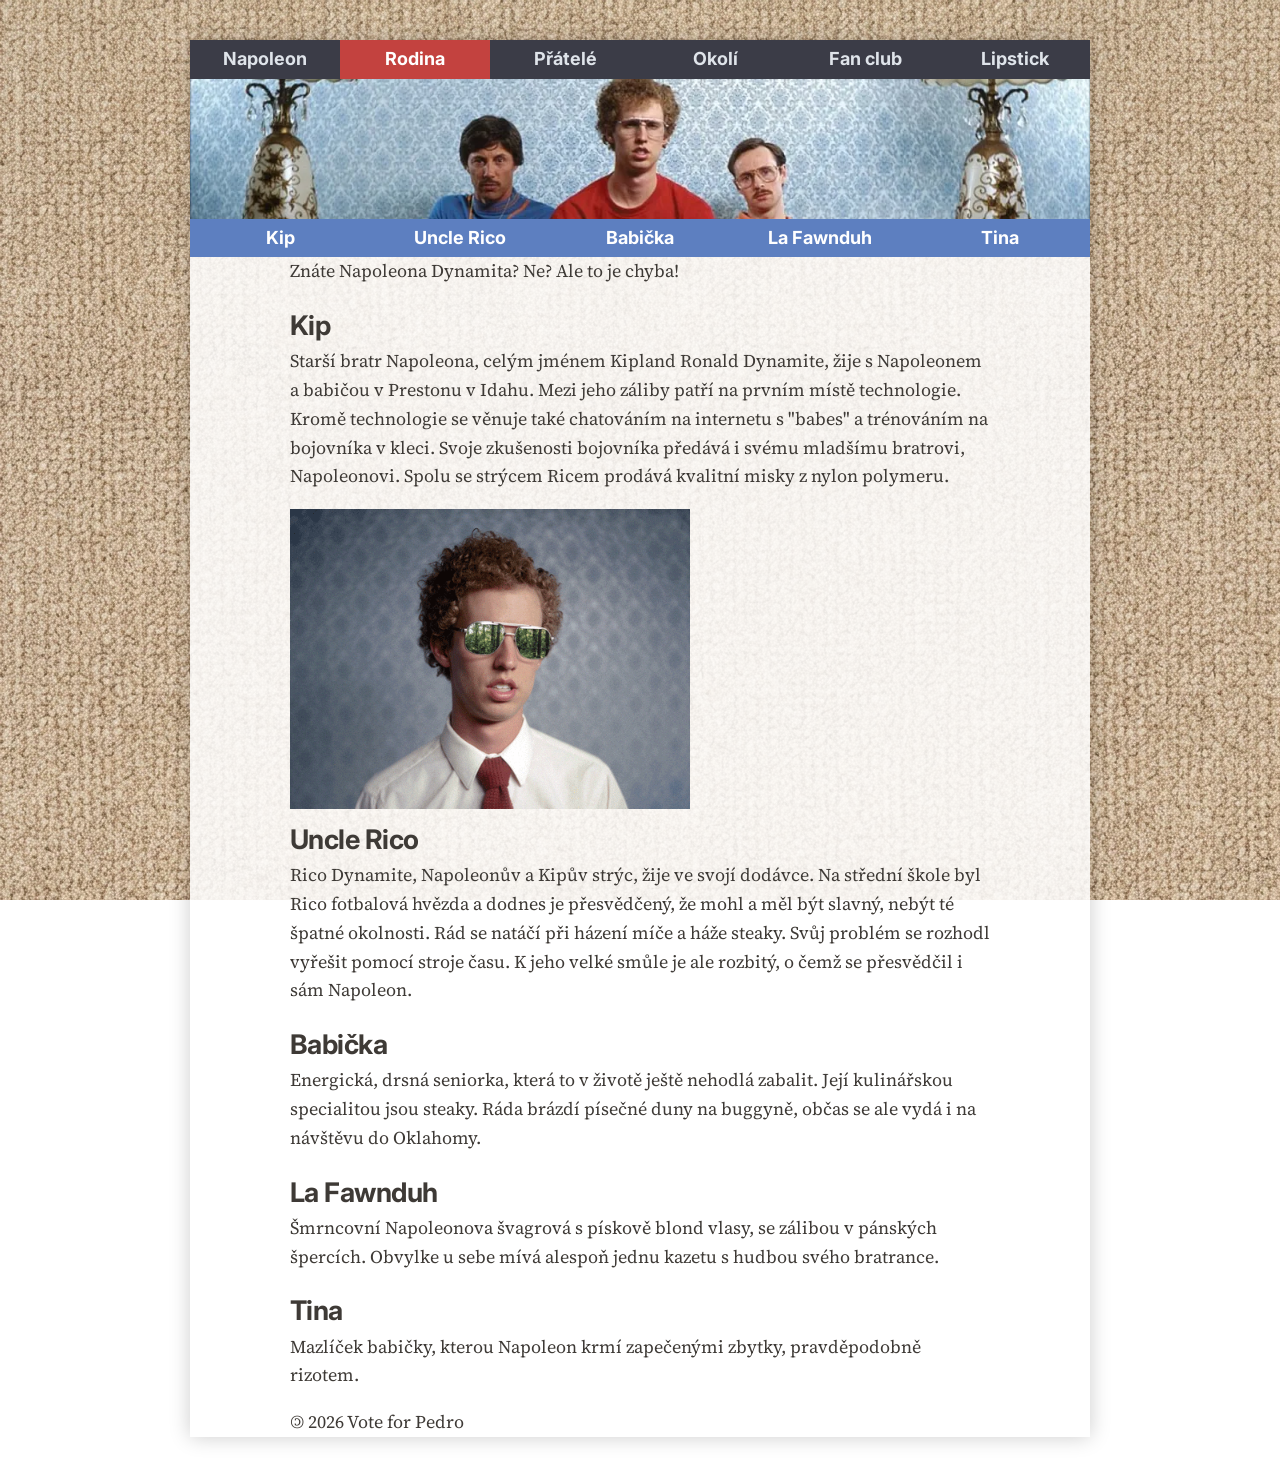
==== family.html @ bb0e6427 "pořádek v bannerech" ====
<!DOCTYPE html>
<html lang="cs">
<head>
    <meta charset="UTF-8">
    <title>Webovka nulaJEDNA</title>
    <link rel="icon" type="image/webp" href="icon.webp">
    <link href="https://fonts.googleapis.com/css2?family=Inter:wght@400;600&family=Source+Serif+4:wght@400;600&display=swap" rel="stylesheet">
    <link rel="stylesheet" href="style.css">
</head>
<body>

    <div class="page-wrapper">
        <header>
            <!-- hlavní nabídka -->
            <nav class="main-nav">
                <ul>
                    <li><a href="index.html">Napoleon</a></li>
                    <li><a class="active" href="family.html">Rodina</a></li>
                    <li><a href="friends.html">Přátelé</a></li>
                    <li><a href="other.html">Okolí</a></li>
                    <li><a href="fan-club.html">Fan club</a></li>
                    <li><a href="lipstick.html">Lipstick</a></li>
                </ul>
            </nav>

            <section class="banner">
                <img src="picture/banner/banner-family.webp" alt="banner Napoleons Family">
            </section>

            <nav class="sec-nav">
                <ul>
                    <li><a href="#section1">Kip</a></li>
                    <li><a href="#section2">Uncle Rico</a></li>
                    <li><a href="#section3">Babička</a></li>
                    <li><a href="#section4">La Fawnduh</a></li>
                    <li><a href="#section5">Tina</a></li>
                </ul>
            </nav>
            
        </header>

        <main>
            <!--<h1><a class="title-link" href="https://mak-024.github.io/webovka01/">Webovka <em>nula</em><strong>JEDNA</strong>...</a></h1> -->
            <h1 class="skryty-nadpis">Rodina</h1>
            <article>
                <p>Znáte Napoleona Dynamita? Ne? Ale to je chyba!</p>
            </article>       
            <article id="section1">
                <h2>Kip</h2>
                <p>Starší bratr Napoleona, celým jménem Kipland Ronald Dynamite, žije s Napoleonem a babičou v Prestonu v Idahu. Mezi jeho záliby patří na prvním místě technologie. Kromě technologie se věnuje také chatováním na internetu s "babes" a trénováním na bojovníka v kleci. Svoje zkušenosti bojovníka předává i svému mladšímu bratrovi, Napoleonovi. Spolu se strýcem Ricem prodává kvalitní misky z nylon polymeru.</p>
                <img src="Napoleon.gif" alt="Napoleon Dynamit" width="400" height="300">
            </article>
            <article id="section2">
                <h2>Uncle Rico</h2>
                <p>Rico Dynamite, Napoleonův a Kipův strýc, žije ve svojí dodávce. Na střední škole byl Rico fotbalová hvězda a dodnes je přesvědčený, že mohl a měl být slavný, nebýt té špatné okolnosti. Rád se natáčí při házení míče a háže steaky. Svůj problém se rozhodl vyřešit pomocí stroje času. K jeho velké smůle je ale rozbitý, o čemž se přesvědčil i sám Napoleon.</p>
            </article>
            <article id="section3">
                <h2>Babička</h2>
                <p>Energická, drsná seniorka, která to v životě ještě nehodlá zabalit. Její kulinářskou specialitou jsou steaky. Ráda brázdí písečné duny na buggyně, občas se ale vydá i na návštěvu do Oklahomy.</p>
            </article>
            <article id="section4">
                <h2>La Fawnduh</h2>
                <p>Šmrncovní Napoleonova švagrová s pískově blond vlasy, se zálibou v pánských špercích. Obvylke u sebe mívá alespoň jednu kazetu s hudbou svého bratrance.</p>
            </article>            
            <article id="section5">
                <h2>Tina</h2>
                <p>Mazlíček babičky, kterou Napoleon krmí zapečenými zbytky, pravděpodobně rizotem.</p>
            </article>
        </main>

        <footer>
            <p><span class="copyleft">&copy;</span> 2026 Vote for Pedro</p>
        </footer>
    </div>

</body>
</html>
---- style.css ----
:root {
  /* --- paleta ChatGPT a Claude --- */
  /* Base neutrals */
  --nd-cream: #F2EDE3;   /* CRT světlo / papír */
  --nd-beige: #E7D8B1;   /* vybledlé stěny */
  --nd-tan: #C9B28C;     /* karton / starý papír */

  /* Cool tones */
  --nd-mint-gray: #8FA6A1; /* školní chodby */
  --nd-denim: #6B7C8C;     /* jeans / 2000s modrá */
  --nd-lavender: #B7A3C7;  /* pastelové světlo */

  /* Accent */
  --nd-orange: #D96C4A;    /* retro 2000s akcent */

  /* Dark contrast */
  --nd-chocolate: #3E3A36; /* text / linie */

  --paper-overlay: rgba(255,255,255,0.85);
 
  /* --- https://coolors.co/ --- */

  --willow-green: #8ed081ff;
  --celadon: #b4d2baff;
  --vanilla-custard: #dce2aaff;
  --copper: #b57f50ff;
  --ebony: #4b543bff;

  --pale-slate: #c8bfc7ff;
  --sage-green: #7a9b76ff;
  --grey-olive: #8a7e72ff;
  --night-bordeaux: #5a2328ff;
  --pitch-black: #090302ff;

  --sky-surge: #5bc0ebff;
  --banana-cream: #fde74cff;
  --yellow-green: #9bc53dff;
  --tomato-jam: #c3423fff;
  --iron-grey: #404e4dff;

  /* --- podle obrázku --- */
  --dark-gray: #3b3c47;
  --red: #d82431;
  --taupe: #6b5a5c;
  --blue: #5d7fc0;
  --orange: #e7a24a;
  --dark-red: #982823;
  --brown: #a37256;
  --light-gray: #dfe4ea;
}

* {
  margin: 0;
  padding:0;

}

@keyframes pohyb {
  from {
/*    transform: translateX(0); */
    transform: rotate(2deg);
  }

  to {
/*    transform: translateX(50px); */
    transform: rotate(-2deg);
  }
}

@keyframes najeti-mysi {
  from {
/*    transform: translateX(0); */
    transform: scale(1);
  }

  to {
/*    transform: translateX(50px); */
    transform: scale(2);
  }
}

@keyframes pulse {

    0% {
        transform: scale(1);
    }

    50% {
        transform: scale(1.08);
    }

    100% {
        transform: scale(1);
    }
}

/* --- hra s animacemi ---
h1:hover, h2:hover, h3:hover {
  animation: najeti-mysi 1s infinite;  
} */

body {
  background-image: url('picture/carpet05.webp');
  background-attachment: fixed;
  font-family: "Source Serif 4", serif;
  font-size: 18px;
  line-height: 1.7;
  color: var(--nd-chocolate);
  margin: 40px auto;
  padding: 0 auto;
}

header {
  position: sticky;
  top: 0;
}

footer {
  max-width: 700px;
}

/* --- šířě stránky --- */
.page-wrapper {
  max-width: 900px;
  margin: auto;
  background: var(--paper-overlay);
  box-shadow: 0 0 20px rgba(0,0,0,0.2);
}

.banner {
  width: 100%;
  height: 140px;
  background-size: cover;
  background-position: center;
}

.banner img {
  width: 100%;
  height: 100%;
  object-fit: cover;
  display: block;
}

h1 {
  font-family: "Inter", sans-serif;
  letter-spacing: -0.02em;
  max-width: 700px;
  margin: 15px auto 10px auto;
  line-height: 1.1;
}

.subtitle {
  font-family: "Inter", sans-serif;
  letter-spacing: -0.02em;
  max-width: 700px;
  margin: auto;
  line-height: 1.1;
}

h2, h3 {
  font-family: "Inter", sans-serif;
  letter-spacing: -0.02em;
  max-width: 700px;
  margin: auto;
}

.title-link, .link-out {
  text-decoration: none;
  color: var(--nd-chocolate);
}

.subtitle {
  display: block;
  font-size: 0.6em;
  font-style: italic;
  text-align: center;
  margin-top: -5px;
}

.skryty-nadpis {
  position: absolute;
  width: 1px;
  height: 1px;
  padding: 0;
  margin: -1px;
  overflow: hidden;
  clip: rect(0, 0, 0, 0);
  white-space: nowrap;
  border: 0;
}

.title-link {
  text-decoration: none;
  color: inherit;
}

.main-nav ul {
  display: flex;
  margin: 0;
  padding: 0;
  list-style: none;
}

.main-nav li {
  flex: 1;
}

.main-nav a {
  display: block;
  padding: 4px;
  text-align: center;
  text-decoration: none;
  background-color: var(--dark-gray);
  color: var(--light-gray);
  font-family: "Inter", sans-serif;
  font-weight: bold;
  transition:
    background-color 0.4s,
    color 0.4s;
}

.main-nav a.active {
  background-color: var(--tomato-jam);
  color: white;
}

.main-nav a:hover {
  background-color: var(--red);
  color: white;
}

.sec-nav ul {
  display: flex;
  margin: 0;
  padding: 0;
  list-style: none;
}

.sec-nav li {
  flex: 1;
}

.sec-nav a {
  display: block;
  padding: 4px;
  text-align: center;
  text-decoration: none;
  background-color: var(--blue);
  color: white;
  font-family: "Inter", sans-serif;
  font-weight: bold;
  transition:
    background-color 0.4s,
    color 0.4s;
}

.sec-nav a:hover {
  background-color: var(--orange);
  color: #111;
}

html {
  scroll-behavior: smooth;
}

article, .objednavka, footer {
  scroll-margin-top: 230px;
  max-width: 700px;
  margin: auto;
  line-height: 1.6;
/*    
  min-height: 80vh;
  padding: 60px 40px;
  display: flex;
  flex-direction: column;
  justify-content: center; */
}

/*
img {
  max-width: 100%;
  height: auto;
  display: block;
  margin: 20px auto;
}

/* pokus s o animaci obrázků
img:hover {
  animation: pohyb 0.2s infinite alternate;
}
*/


p {
  margin-bottom: 1em;
}

.copyleft {
  display: inline-block;
  transform: rotateY(180deg);
}

table {
  width: 100%;
  border-collapse: collapse;
  margin: 30px 0;
  background-color: var(--paper-overlay);
}

th {
  background-color: var(--dark-gray);
  color: white;
  padding: 12px;
  text-align: left;
}

td {
  padding: 12px;

  border-bottom: 1px solid var(--taupe);
}

/* --- pokus s hover efektem pro řádky tabulky
    --- NEGUNGUJE ---
tr:hover {
  background-color: rgba(255,255,255,0.4);
}
  */

.poznamka {
  font-size: 0.9em;
  color: var(--taupe);
}

.link-out {
  text-decoration: none;
  color: var(--nd-chocolate);
/*  display: inline-block;    */
  animation: pulse 2s infinite;
  float: right;    
}
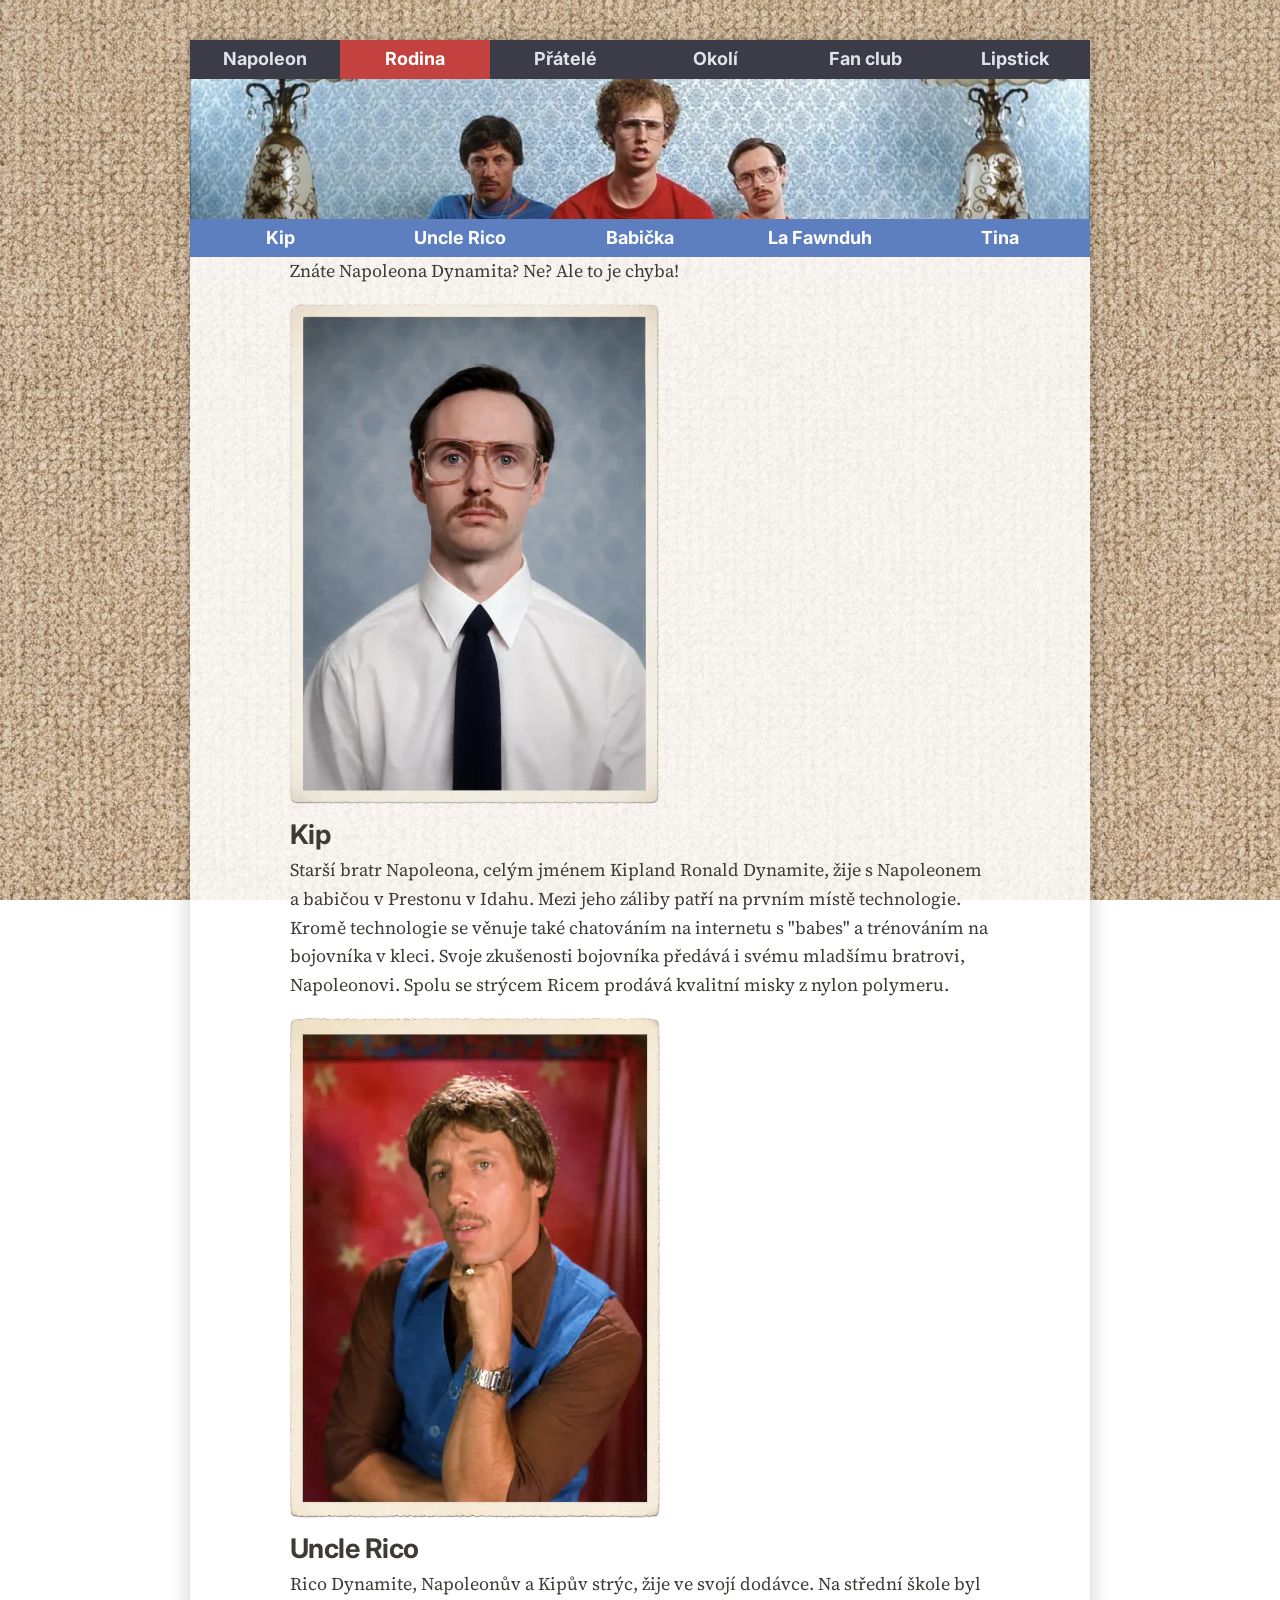
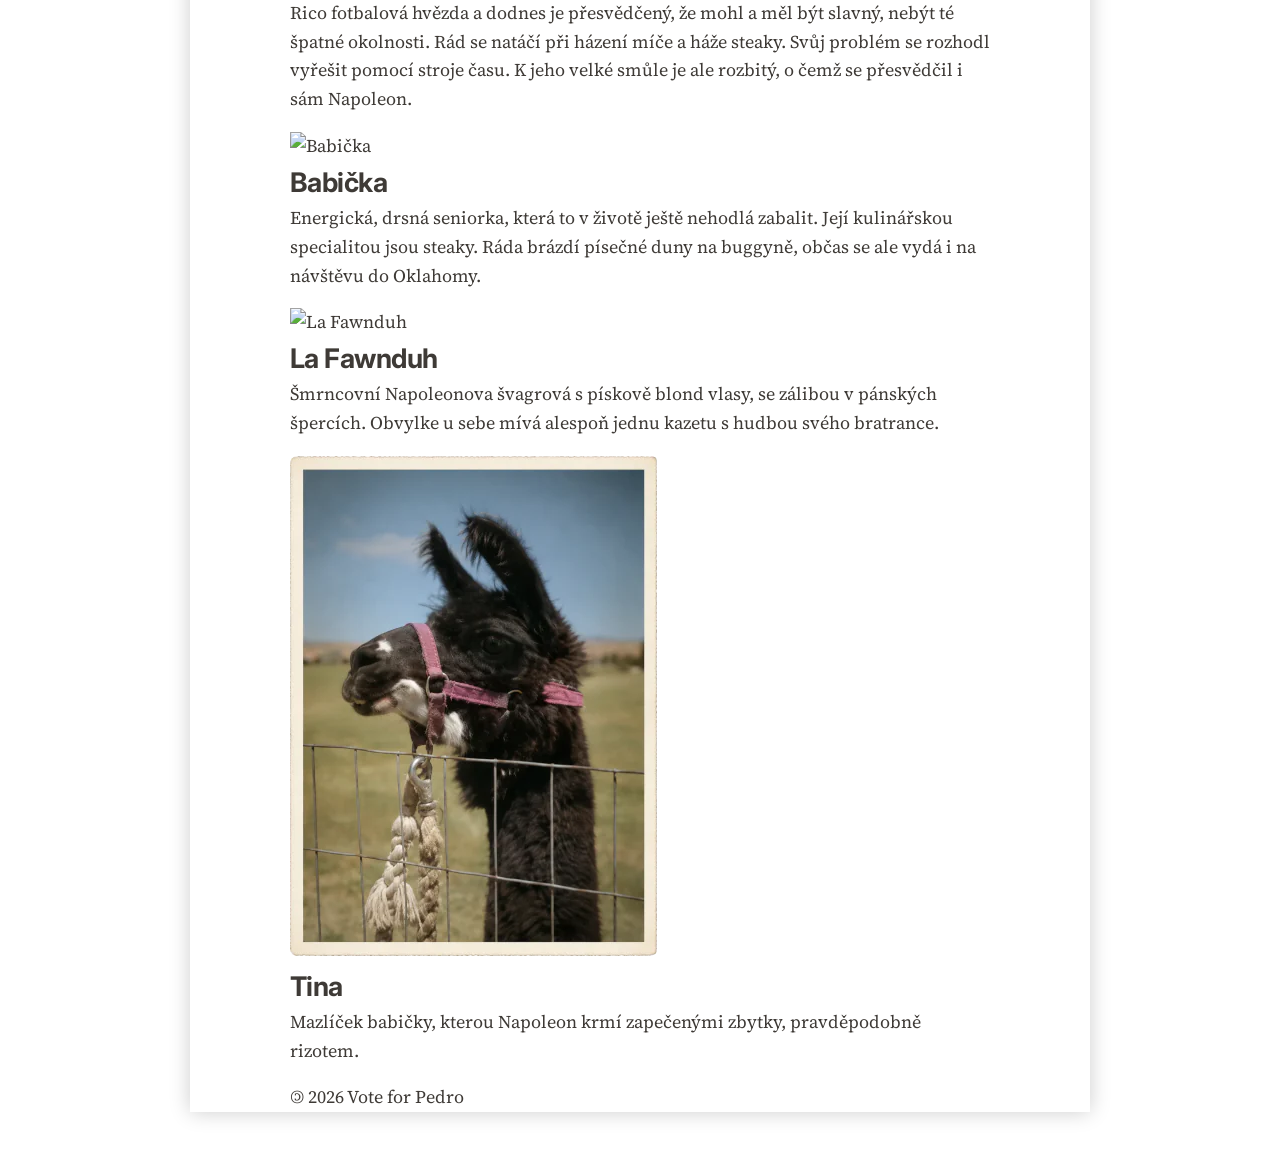
==== commit e9b62f2f: "fotečky" ====
--- a/family.html
+++ b/family.html
@@ -46,23 +46,27 @@
                 <p>Znáte Napoleona Dynamita? Ne? Ale to je chyba!</p>
             </article>       
             <article id="section1">
+                <img src="picture/article-img/face-Kip_small.webp" class="portrait right" alt="Kip Dynamite">
                 <h2>Kip</h2>
                 <p>Starší bratr Napoleona, celým jménem Kipland Ronald Dynamite, žije s Napoleonem a babičou v Prestonu v Idahu. Mezi jeho záliby patří na prvním místě technologie. Kromě technologie se věnuje také chatováním na internetu s "babes" a trénováním na bojovníka v kleci. Svoje zkušenosti bojovníka předává i svému mladšímu bratrovi, Napoleonovi. Spolu se strýcem Ricem prodává kvalitní misky z nylon polymeru.</p>
-                <img src="Napoleon.gif" alt="Napoleon Dynamit" width="400" height="300">
             </article>
             <article id="section2">
+                <img src="picture/article-img/face-Rico_small.webp" class="portrait left" alt="Uncle Rico">
                 <h2>Uncle Rico</h2>
                 <p>Rico Dynamite, Napoleonův a Kipův strýc, žije ve svojí dodávce. Na střední škole byl Rico fotbalová hvězda a dodnes je přesvědčený, že mohl a měl být slavný, nebýt té špatné okolnosti. Rád se natáčí při házení míče a háže steaky. Svůj problém se rozhodl vyřešit pomocí stroje času. K jeho velké smůle je ale rozbitý, o čemž se přesvědčil i sám Napoleon.</p>
             </article>
             <article id="section3">
+                <img src="picture/article-img/face-Grandma_small.webp" class="portrait right" alt="Babička">
                 <h2>Babička</h2>
                 <p>Energická, drsná seniorka, která to v životě ještě nehodlá zabalit. Její kulinářskou specialitou jsou steaky. Ráda brázdí písečné duny na buggyně, občas se ale vydá i na návštěvu do Oklahomy.</p>
             </article>
             <article id="section4">
+                <img src="picture/article-img/face-LaFawnduh_small.webp" class="portrait left" alt="La Fawnduh">
                 <h2>La Fawnduh</h2>
                 <p>Šmrncovní Napoleonova švagrová s pískově blond vlasy, se zálibou v pánských špercích. Obvylke u sebe mívá alespoň jednu kazetu s hudbou svého bratrance.</p>
             </article>            
             <article id="section5">
+                <img src="picture/article-img/face-Tina_small.webp" class="portrait right" alt="Tina">
                 <h2>Tina</h2>
                 <p>Mazlíček babičky, kterou Napoleon krmí zapečenými zbytky, pravděpodobně rizotem.</p>
             </article>
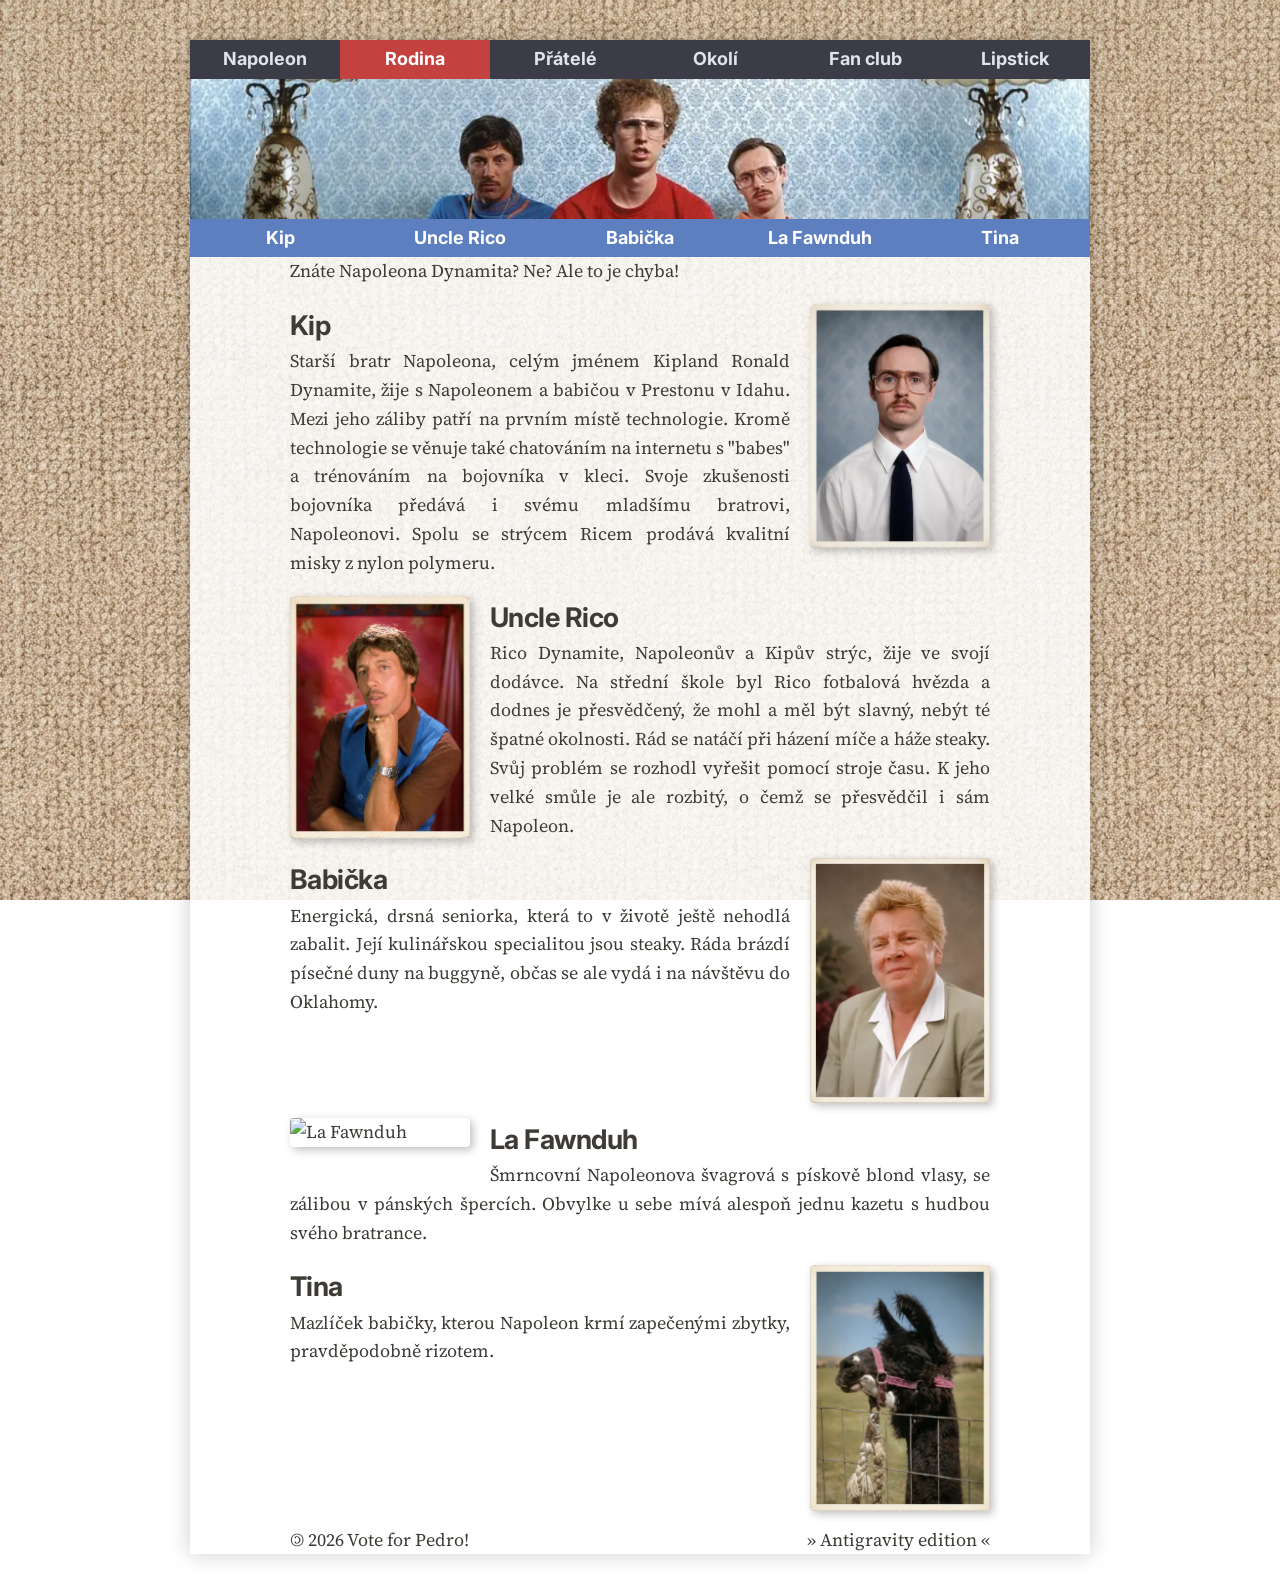
==== commit 5b4b1b6a: "<article>+<img>" ====
--- a/family.html
+++ b/family.html
@@ -56,7 +56,7 @@
                 <p>Rico Dynamite, Napoleonův a Kipův strýc, žije ve svojí dodávce. Na střední škole byl Rico fotbalová hvězda a dodnes je přesvědčený, že mohl a měl být slavný, nebýt té špatné okolnosti. Rád se natáčí při házení míče a háže steaky. Svůj problém se rozhodl vyřešit pomocí stroje času. K jeho velké smůle je ale rozbitý, o čemž se přesvědčil i sám Napoleon.</p>
             </article>
             <article id="section3">
-                <img src="picture/article-img/face-Grandma_small.webp" class="portrait right" alt="Babička">
+                <img src="picture/article-img/face-Granma_small.webp" class="portrait right" alt="Babička">
                 <h2>Babička</h2>
                 <p>Energická, drsná seniorka, která to v životě ještě nehodlá zabalit. Její kulinářskou specialitou jsou steaky. Ráda brázdí písečné duny na buggyně, občas se ale vydá i na návštěvu do Oklahomy.</p>
             </article>
@@ -73,7 +73,9 @@
         </main>
 
         <footer>
-            <p><span class="copyleft">&copy;</span> 2026 Vote for Pedro</p>
+            <p>
+                <span class="copyleft">&copy;</span> 2026 Vote for Pedro! <a class="link-out" href="https://mak-024.github.io/webovka02/">&raquo; Antigravity edition &laquo;</a>
+            </p>
         </footer>
     </div>
 
--- a/style.css
+++ b/style.css
@@ -263,11 +263,13 @@
   scroll-behavior: smooth;
 }
 
-article, .objednavka, footer {
+article {
   scroll-margin-top: 230px;
   max-width: 700px;
   margin: auto;
   line-height: 1.6;
+  display: flow-root; /* aby mi text neobtékal jiné  obrázky */
+  text-align: justify;
 /*    
   min-height: 80vh;
   padding: 60px 40px;
@@ -276,6 +278,13 @@
   justify-content: center; */
 }
 
+article, .objednavka, footer {
+  scroll-margin-top: 230px;
+  max-width: 700px;
+  margin: auto;
+  line-height: 1.6;
+}
+
 /*
 img {
   max-width: 100%;
@@ -327,6 +336,35 @@
 }
   */
 
+.portrait {
+  transition: transform 0.3s ease;
+  box-shadow: 3px 3px 8px rgba(0,0,0,0.25); /* stín */
+  
+  width: 180px;
+  border-radius: 4px;
+  transition: transform 0.3s ease;
+}
+
+.right {
+    float: right;
+    margin: 0 0 15px 20px;
+}
+
+.left {
+    float: left;
+    margin: 0 20px 15px 0;
+}
+
+/* --- lehké zvednutí a pootočení doprava --- */
+.left:hover {
+    transform: scale(1.03) rotate(-2deg);
+}
+
+/* --- lehké zvednutí a pootočení doleva --- */
+.right:hover {
+    transform: scale(1.03) rotate(2deg);
+}
+
 .poznamka {
   font-size: 0.9em;
   color: var(--taupe);
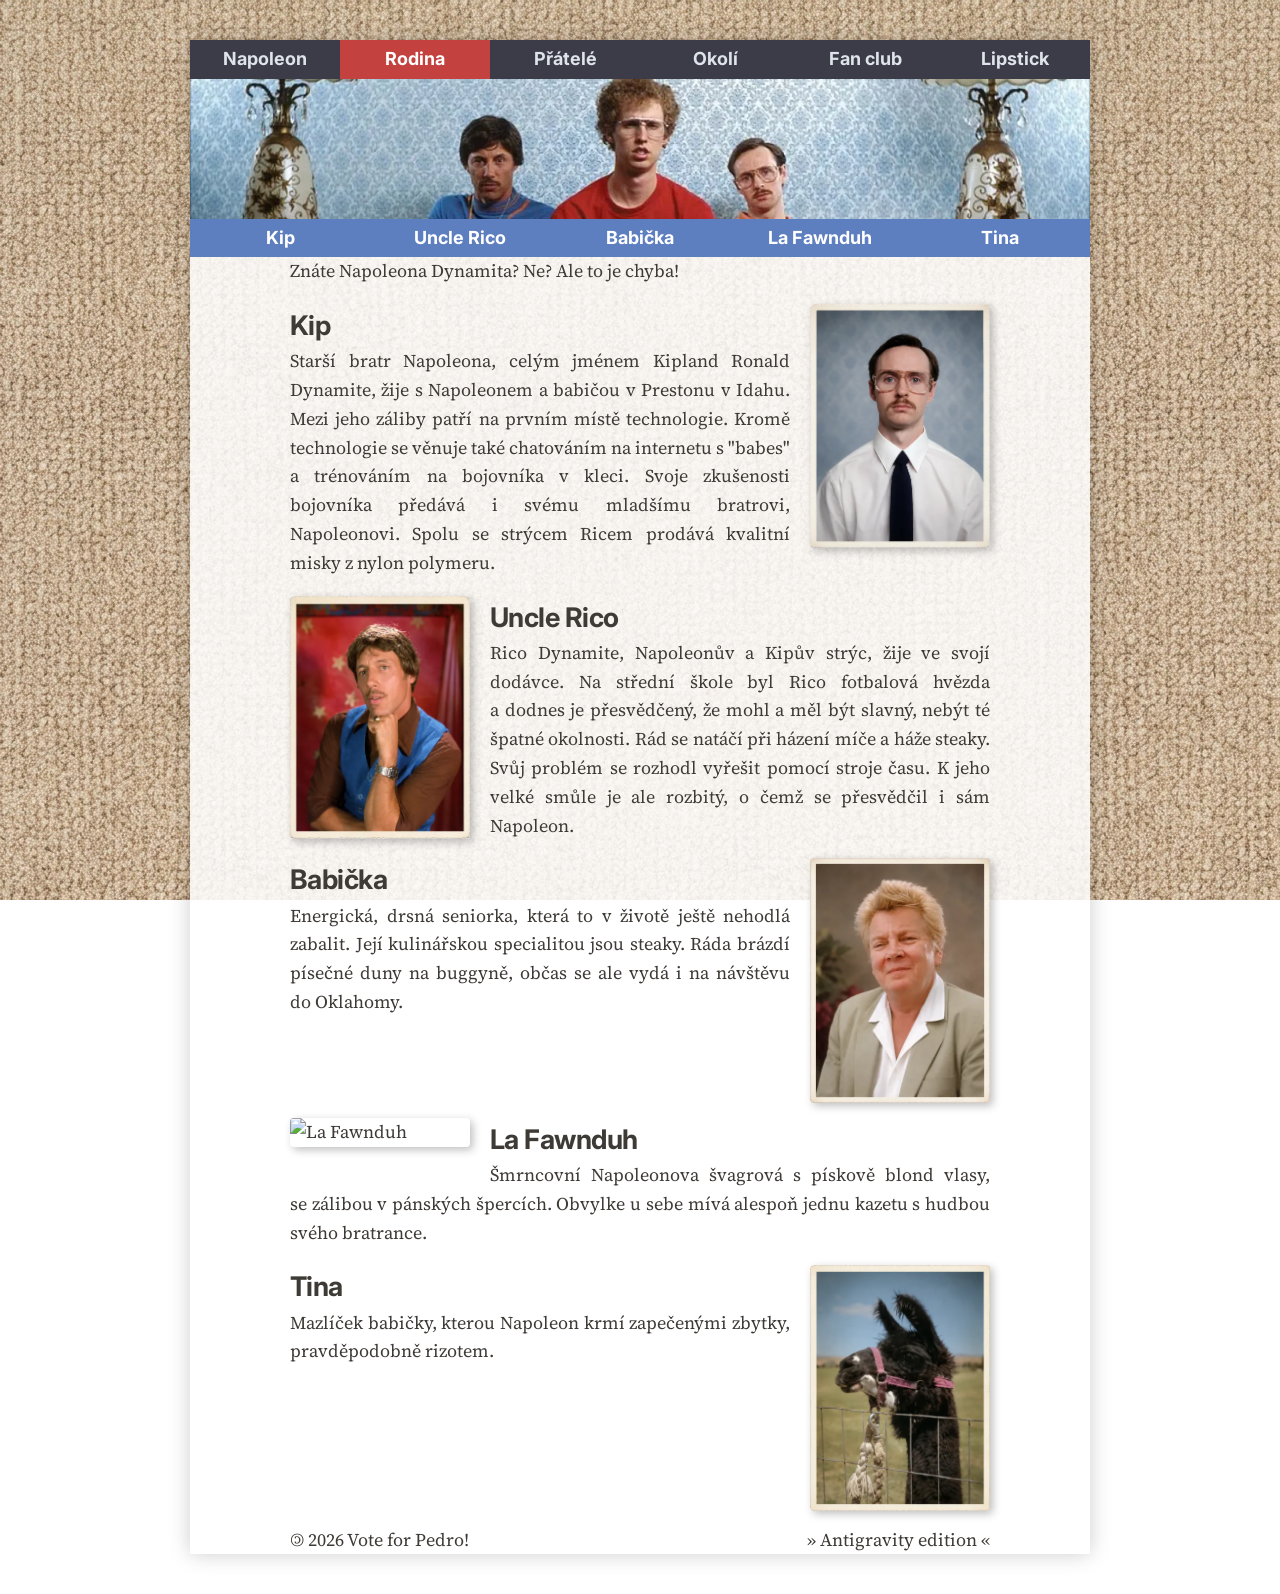
==== commit 0419c717: "spojky + &nbsp;" ====
--- a/family.html
+++ b/family.html
@@ -48,22 +48,22 @@
             <article id="section1">
                 <img src="picture/article-img/face-Kip_small.webp" class="portrait right" alt="Kip Dynamite">
                 <h2>Kip</h2>
-                <p>Starší bratr Napoleona, celým jménem Kipland Ronald Dynamite, žije s Napoleonem a babičou v Prestonu v Idahu. Mezi jeho záliby patří na prvním místě technologie. Kromě technologie se věnuje také chatováním na internetu s "babes" a trénováním na bojovníka v kleci. Svoje zkušenosti bojovníka předává i svému mladšímu bratrovi, Napoleonovi. Spolu se strýcem Ricem prodává kvalitní misky z nylon polymeru.</p>
+                <p>Starší bratr Napoleona, celým jménem Kipland Ronald Dynamite, žije s&nbsp;Napoleonem a&nbsp;babičou v&nbsp;Prestonu v&nbsp;Idahu. Mezi jeho záliby patří na&nbsp;prvním místě technologie. Kromě technologie se&nbsp;věnuje také chatováním na&nbsp;internetu s&nbsp;"babes" a&nbsp;trénováním na&nbsp;bojovníka v&nbsp;kleci. Svoje zkušenosti bojovníka předává i&nbsp;svému mladšímu bratrovi, Napoleonovi. Spolu se&nbsp;strýcem Ricem prodává kvalitní misky z&nbsp;nylon polymeru.</p>
             </article>
             <article id="section2">
                 <img src="picture/article-img/face-Rico_small.webp" class="portrait left" alt="Uncle Rico">
                 <h2>Uncle Rico</h2>
-                <p>Rico Dynamite, Napoleonův a Kipův strýc, žije ve svojí dodávce. Na střední škole byl Rico fotbalová hvězda a dodnes je přesvědčený, že mohl a měl být slavný, nebýt té špatné okolnosti. Rád se natáčí při házení míče a háže steaky. Svůj problém se rozhodl vyřešit pomocí stroje času. K jeho velké smůle je ale rozbitý, o čemž se přesvědčil i sám Napoleon.</p>
+                <p>Rico Dynamite, Napoleonův a&nbsp;Kipův strýc, žije ve&nbsp;svojí dodávce. Na střední škole byl Rico fotbalová hvězda a&nbsp;dodnes je přesvědčený, že mohl a&nbsp;měl být slavný, nebýt té špatné okolnosti. Rád se&nbsp;natáčí při házení míče a&nbsp;háže steaky. Svůj problém se&nbsp;rozhodl vyřešit pomocí stroje času. K&nbsp;jeho velké smůle je ale rozbitý, o&nbsp;čemž se&nbsp;přesvědčil i&nbsp;sám Napoleon.</p>
             </article>
             <article id="section3">
                 <img src="picture/article-img/face-Granma_small.webp" class="portrait right" alt="Babička">
                 <h2>Babička</h2>
-                <p>Energická, drsná seniorka, která to v životě ještě nehodlá zabalit. Její kulinářskou specialitou jsou steaky. Ráda brázdí písečné duny na buggyně, občas se ale vydá i na návštěvu do Oklahomy.</p>
+                <p>Energická, drsná seniorka, která to v&nbsp;životě ještě nehodlá zabalit. Její kulinářskou specialitou jsou steaky. Ráda brázdí písečné duny na buggyně, občas se&nbsp;ale vydá i&nbsp;na&nbsp;návštěvu do&nbsp;Oklahomy.</p>
             </article>
             <article id="section4">
                 <img src="picture/article-img/face-LaFawnduh_small.webp" class="portrait left" alt="La Fawnduh">
                 <h2>La Fawnduh</h2>
-                <p>Šmrncovní Napoleonova švagrová s pískově blond vlasy, se zálibou v pánských špercích. Obvylke u sebe mívá alespoň jednu kazetu s hudbou svého bratrance.</p>
+                <p>Šmrncovní Napoleonova švagrová s&nbsp;pískově blond vlasy, se&nbsp;zálibou v&nbsp;pánských špercích. Obvylke u&nbsp;sebe mívá alespoň jednu kazetu s&nbsp;hudbou svého bratrance.</p>
             </article>            
             <article id="section5">
                 <img src="picture/article-img/face-Tina_small.webp" class="portrait right" alt="Tina">
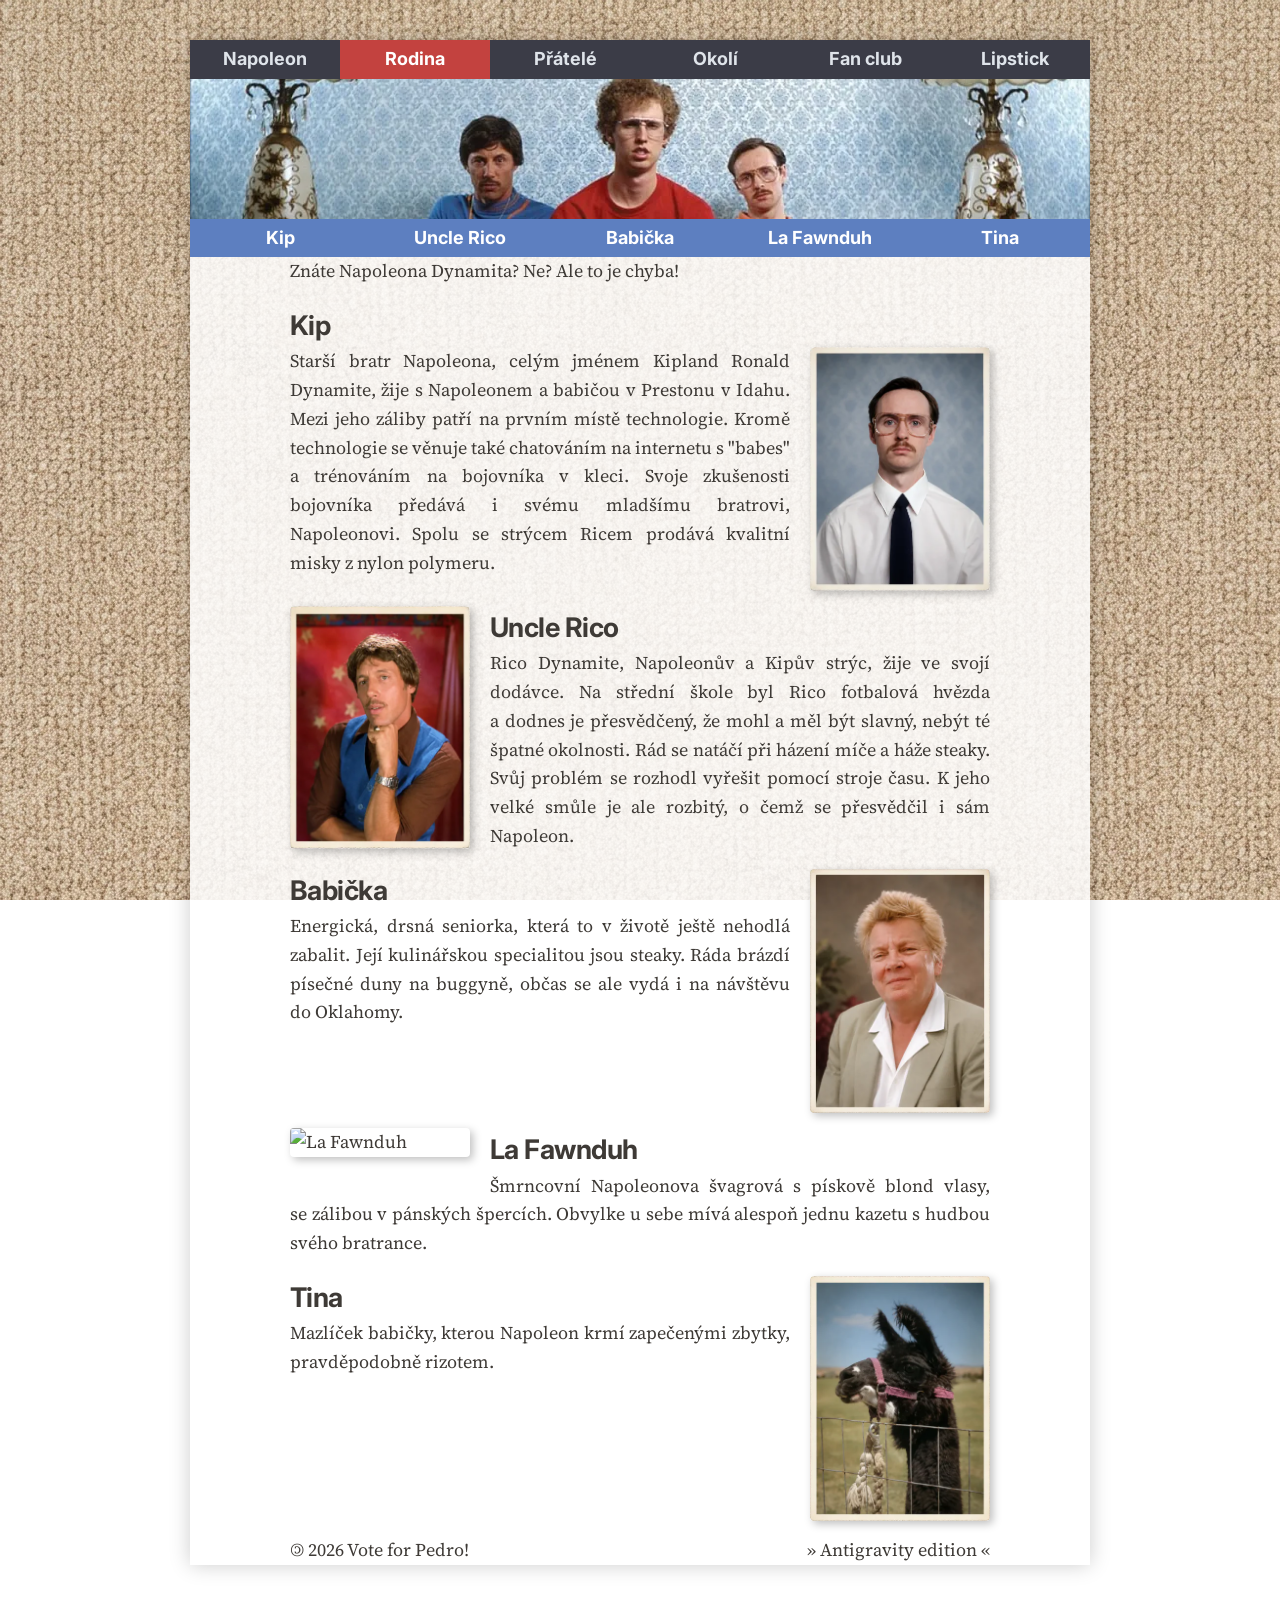
==== commit 80e2923c: "detaily u <img>" ====
--- a/family.html
+++ b/family.html
@@ -46,8 +46,9 @@
                 <p>Znáte Napoleona Dynamita? Ne? Ale to je chyba!</p>
             </article>       
             <article id="section1">
+                <h2>Kip</h2>
                 <img src="picture/article-img/face-Kip_small.webp" class="portrait right" alt="Kip Dynamite">
-                <h2>Kip</h2>
+
                 <p>Starší bratr Napoleona, celým jménem Kipland Ronald Dynamite, žije s&nbsp;Napoleonem a&nbsp;babičou v&nbsp;Prestonu v&nbsp;Idahu. Mezi jeho záliby patří na&nbsp;prvním místě technologie. Kromě technologie se&nbsp;věnuje také chatováním na&nbsp;internetu s&nbsp;"babes" a&nbsp;trénováním na&nbsp;bojovníka v&nbsp;kleci. Svoje zkušenosti bojovníka předává i&nbsp;svému mladšímu bratrovi, Napoleonovi. Spolu se&nbsp;strýcem Ricem prodává kvalitní misky z&nbsp;nylon polymeru.</p>
             </article>
             <article id="section2">
--- a/style.css
+++ b/style.css
@@ -345,6 +345,11 @@
   transition: transform 0.3s ease;
 }
 
+/* --- první obrázek mi NĚKDE moc čouhá nahoru, tak posun níž 
+.first-portrait {
+    margin-top: 35px;
+} */
+
 .right {
     float: right;
     margin: 0 0 15px 20px;
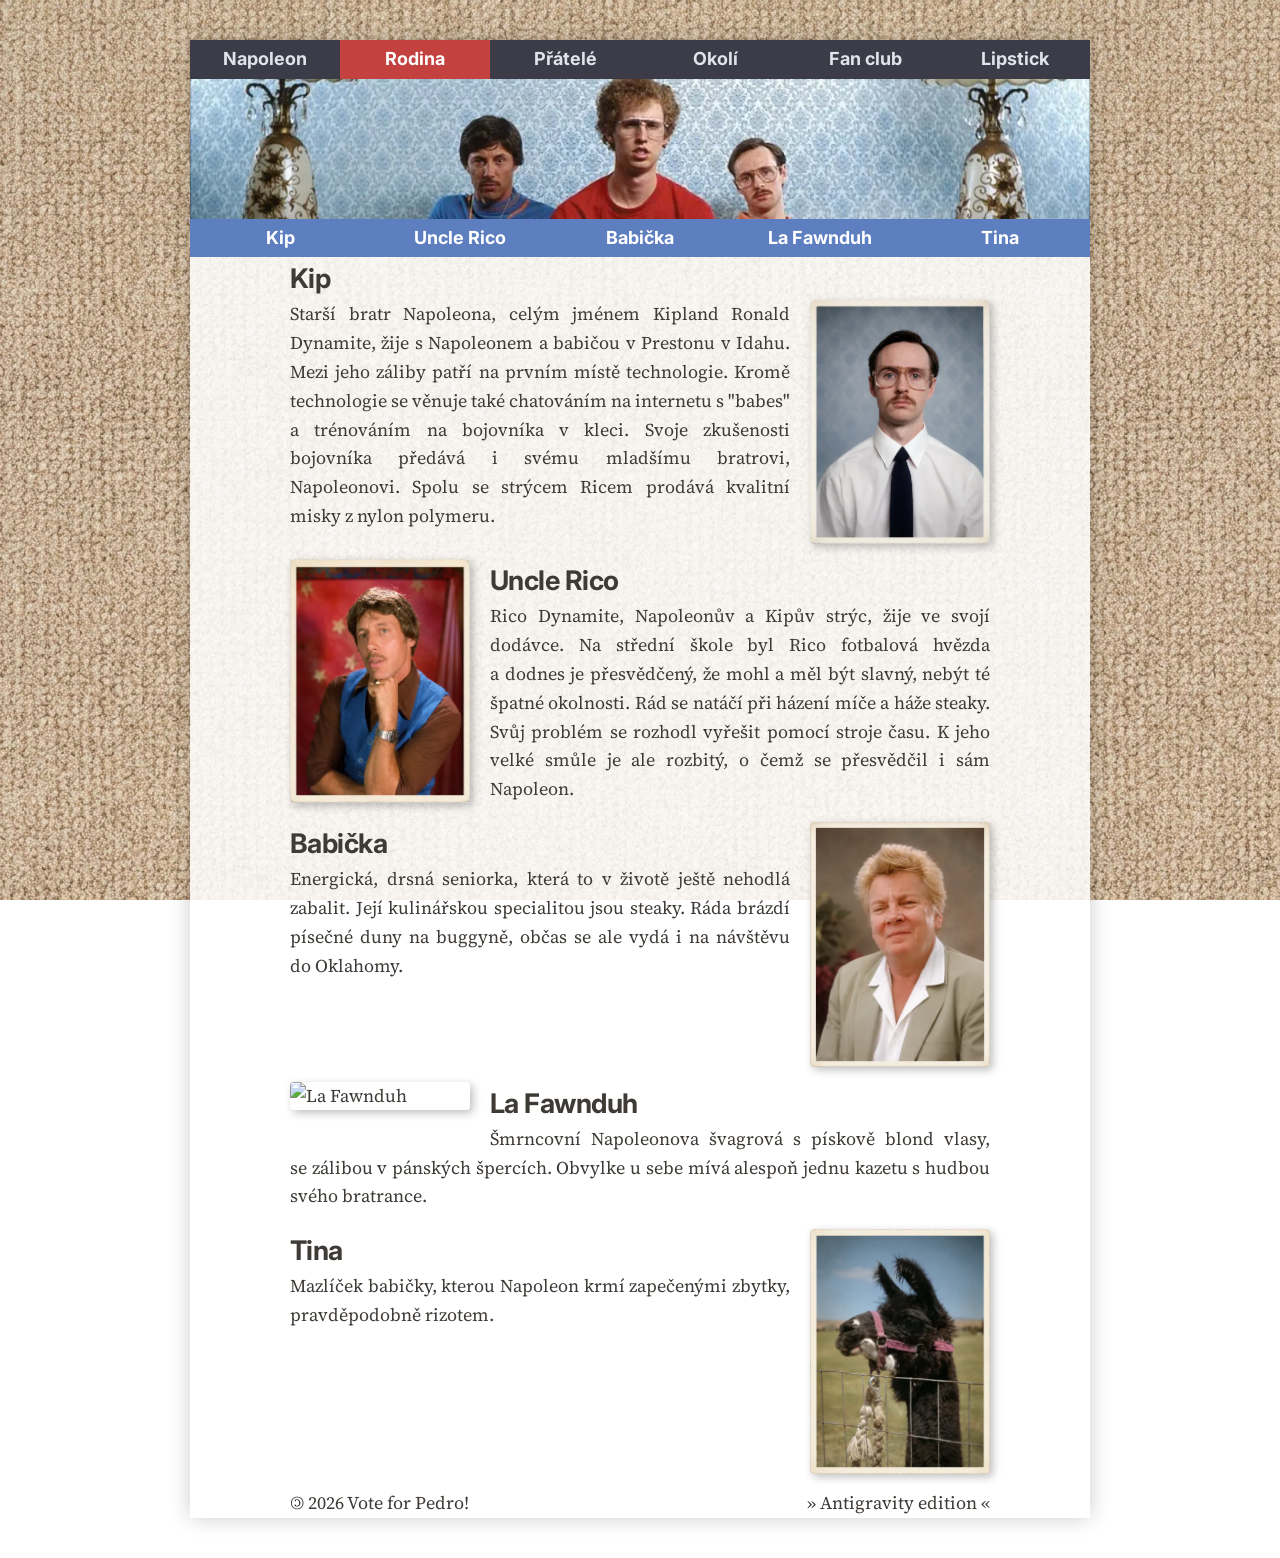
==== commit 21072e9a: "Vše?" ====
--- a/family.html
+++ b/family.html
@@ -2,8 +2,11 @@
 <html lang="cs">
 <head>
     <meta charset="UTF-8">
-    <title>Webovka nulaJEDNA</title>
-    <link rel="icon" type="image/webp" href="icon.webp">
+    <title>Rodina Napoleona Dynamita</title>
+    <meta name="description" content="Rodina Napoleona Dynamita – Kip, Uncle Rico a další členové rodiny.">
+    <link rel="icon" type="image/png" sizes="32x32" href="icon32.png">
+    <link rel="icon" type="image/png" sizes="64x64" href="icon64.png">
+    <link rel="icon" type="image/png" sizes="128x128" href="icon128.png">
     <link href="https://fonts.googleapis.com/css2?family=Inter:wght@400;600&family=Source+Serif+4:wght@400;600&display=swap" rel="stylesheet">
     <link rel="stylesheet" href="style.css">
 </head>
@@ -11,7 +14,7 @@
 
     <div class="page-wrapper">
         <header>
-            <!-- hlavní nabídka -->
+            <!-- hlavní nabídka nad bannerem -->
             <nav class="main-nav">
                 <ul>
                     <li><a href="index.html">Napoleon</a></li>
@@ -22,11 +25,12 @@
                     <li><a href="lipstick.html">Lipstick</a></li>
                 </ul>
             </nav>
-
+            <!-- banner -->
             <section class="banner">
                 <img src="picture/banner/banner-family.webp" alt="banner Napoleons Family">
             </section>
 
+            <!-- podnabídka pod bannerem -->
             <nav class="sec-nav">
                 <ul>
                     <li><a href="#section1">Kip</a></li>
@@ -42,9 +46,7 @@
         <main>
             <!--<h1><a class="title-link" href="https://mak-024.github.io/webovka01/">Webovka <em>nula</em><strong>JEDNA</strong>...</a></h1> -->
             <h1 class="skryty-nadpis">Rodina</h1>
-            <article>
-                <p>Znáte Napoleona Dynamita? Ne? Ale to je chyba!</p>
-            </article>       
+     
             <article id="section1">
                 <h2>Kip</h2>
                 <img src="picture/article-img/face-Kip_small.webp" class="portrait right" alt="Kip Dynamite">
--- a/style.css
+++ b/style.css
@@ -346,6 +346,7 @@
 }
 
 /* --- první obrázek mi NĚKDE moc čouhá nahoru, tak posun níž 
+  --- tak nakonec vyřešeno prohozením <h2> a <img>, ale JEN u Kipa :-) ---
 .first-portrait {
     margin-top: 35px;
 } */
